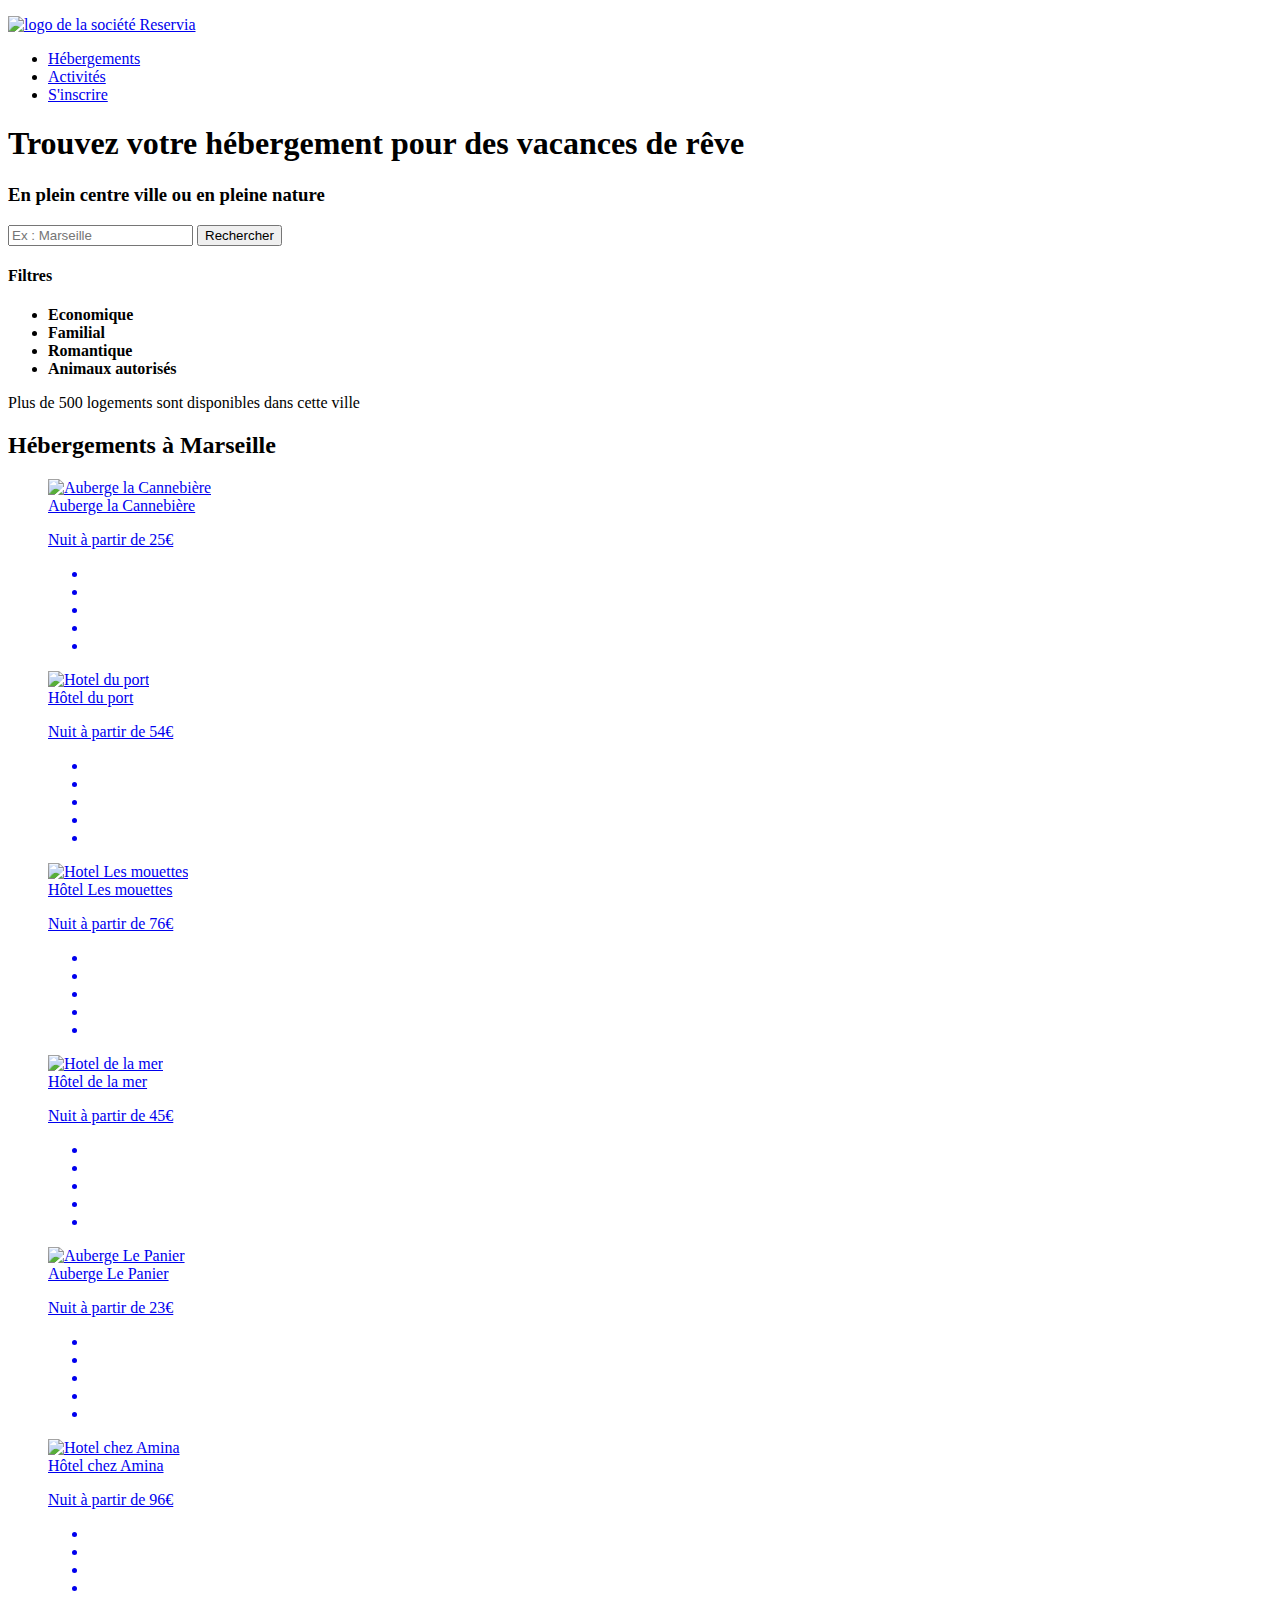
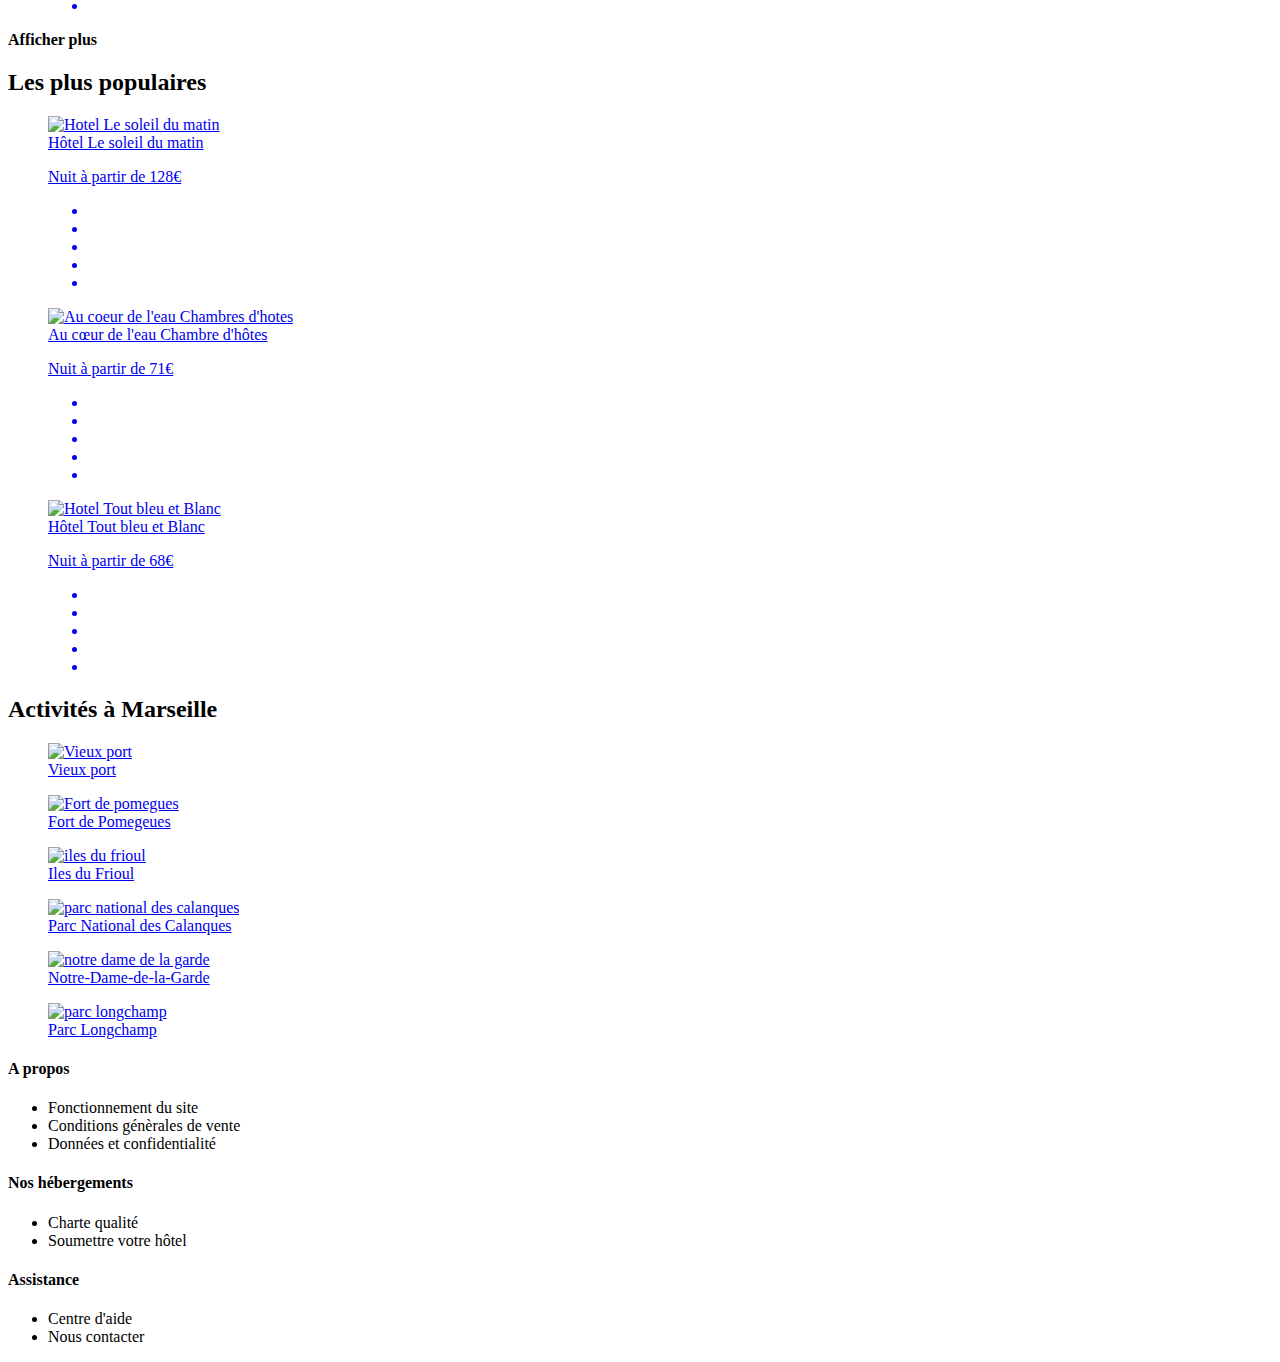
==== index.html @ 9725604c "Merge pull request #1 from littleblackman/patch-1" ====
<!DOCTYPE html>
<html lang="fr">

<head>
    <!-- configuration -->
    <meta name="viewport" content="initial-scale=1.0, width=device-width"/>
    <meta charset="utf-8"/>

    <!-- informations -->
    <title>Reservia</title>
    <meta name="description" content="Le site de Reservia, des hébergements de rêve"/>

    <!-- balise réseaux -->
     <!-- opengraph --->
    <meta property="og:title" content="" />
    <meta property="og:type" content="site" />
    <meta property="og:url" content="" />
    <meta property="og:description" content="" />

    <!-- style and script -->
    <link rel="stylesheet" href="style.css" />
    <script src="https://kit.fontawesome.com/b82f4d2f54.js" crossorigin="anonymous"></script>
    
</head>


<body>
    <header>

        <div id="topMenu">
            <p>
                <a href="#">
                    <img src="logo/Reservia@3x_mini2.png" id="Reservia" alt="logo de la société Reservia">
                </a>
            </p>

            <nav>
                <ul id="menu">

                    <li class="itemMenu" id="menu1"><a href="#Hebergements">Hébergements</a></li>
                    <li class="itemMenu" id="menu2"><a href="#Activites"> Activités</a></li>
                    <li id="menu3"><a id="register" href="#inscription"> S'inscrire</a></li>
                    
                </ul>
            </nav>
        </div>

        <h1>Trouvez votre hébergement pour des vacances de rêve</h1>
        <h3>En plein centre ville ou en pleine nature</h3>

        <form action="#" id="recherche">
            <i class="fas fa-map-marker-alt" id="icone"></i>
                <input id="barre" type="search" name="ville" placeholder="Ex : Marseille"/>
                <input id="searchText" type="submit" value="Rechercher"/>
                <span id="searchIcon"><i class="fas fa-search"></i></span>
        </form>

        <span>
            <div id="headerfiltres">
            <h4>Filtres</h4>
                <ul id="filtres">
                    
                    <li><i class="fas fa-money-bill-wave"></i><b>Economique</b></li>
                    <li><i class="fas fa-child"></i><b>Familial</b></li>
                    <li><i class="fas fa-heart"></i><b>Romantique</b></li>
                    <li><i class="fas fa-dog"></i><b>Animaux autorisés</b></li>

                </ul>
            </div>
        </span>

        <span>
            <i id="info" class="fas fa-info"></i>Plus de 500 logements sont disponibles dans cette ville
        </span>
    </header>

    <section>

        <div id="box1"> 
            <h2 id="Hebergements">Hébergements à Marseille</h2>

            <article id="article1">
                <figure class="images">
                    <a href="Cannebiere.html">
                        <img src="hebergements/la_cannebiere_mini.jpg" alt="Auberge la Cannebière"/>
                        <div>
                            <figcaption>Auberge la Cannebière</figcaption>
                            <p>Nuit à partir de 25€</p>

                                <ul class="etoiles">
                                    <li><i class="fas fa-star active"></i></li>
                                    <li><i class="fas fa-star active"></i></li>
                                    <li><i class="fas fa-star active"></i></li>
                                    <li><i class="fas fa-star active"></i></li>
                                    <li id="starnone"><i class="fas fa-star"></i></li>
                                </ul>
                        </div>
                    </a>
                </figure>

                <figure class="images">
                    <a href="Port.html">
                        <img src="hebergements/hotel_du_port_mini.jpg" alt="Hotel du port"/>
                        <figcaption>Hôtel du port</figcaption>
                        <p>Nuit à partir de 54€</p>

                            <ul class="etoiles">
                                <li><i class="fas fa-star active"></i></li>
                                <li><i class="fas fa-star active"></i></li>
                                <li><i class="fas fa-star active"></i></li>
                                <li><i class="fas fa-star active"></i></li>
                                <li><i class="fas fa-star active"></i></li>
                            </ul>

                    </a>
                </figure>

                <figure class="images">
                    <a href="Mouettes.html">
                        <img src="hebergements/les_mouettes_mini.jpg" alt="Hotel Les mouettes"/>
                        <figcaption>Hôtel Les mouettes</figcaption>
                        <p>Nuit à partir de 76€</p>

                            <ul class="etoiles">
                                <li><i class="fas fa-star active"></i></li>
                                <li><i class="fas fa-star active"></i></li>
                                <li><i class="fas fa-star active"></i></li>
                                <li><i class="fas fa-star active"></i></li>
                                <li><i class="fas fa-star"></i></li>
                            </ul>
                    </a>
                </figure>
            </article>

            <article>
                <figure class="images">
                    <a href="Mer.html">
                        <img src="hebergements/hotel_de_la_mer_mini.jpg" alt="Hotel de la mer"/>
                        <figcaption>Hôtel de la mer</figcaption>
                        <p>Nuit à partir de 45€</p>

                            <ul class="etoiles">
                                <li><i class="fas fa-star active"></i></li>
                                <li><i class="fas fa-star active"></i></li>
                                <li><i class="fas fa-star active"></i></li>
                                <li><i class="fas fa-star"></i></li>
                                <li><i class="fas fa-star"></i></li>
                            </ul>
                    </a>
                </figure>

                <figure class="images">
                    <a href="Panier.html">
                        <img src="hebergements/le_panier_mini.jpg" alt="Auberge Le Panier" />
                        <figcaption>Auberge Le Panier</figcaption>
                        <p>Nuit à partir de 23€</p>

                            <ul class="etoiles">
                                <li><i class="fas fa-star active"></i></li>
                                <li><i class="fas fa-star active"></i></li>
                                <li><i class="fas fa-star active"></i></li>
                                <li><i class="fas fa-star active"></i></li>
                                <li><i class="fas fa-star"></i></li>
                            </ul>
                    </a>
                </figure>

                <figure class="images"> 
                    <a href="Amina.html">
                        <img src="hebergements/chez_amina_mini.jpg" alt="Hotel chez Amina"/>
                        <figcaption>Hôtel chez Amina</figcaption>
                        <p>Nuit à partir de 96€</p>

                            <ul class="etoiles">
                                <li><i class="fas fa-star active"></i></li>
                                <li><i class="fas fa-star active"></i></li>
                                <li><i class="fas fa-star active"></i></li>
                                <li><i class="fas fa-star active"></i></li>
                                <li><i class="fas fa-star active"></i></li>
                            </ul>
                    </a>
                </figure>
            </article>
            <p><b>Afficher plus</b></p>
        </div>    
    
        <aside>   
            <div id="box2">
                <h2>Les plus populaires <i class="fas fa-chart-line"></i></h2>

                <figure class="minibox1">
                    <a href="Soleil.html">
                        <img src="hebergements/le_soleil_du_matin_mini.jpg" alt="Hotel Le soleil du matin" class="images1"/>
                        <div>
                            <figcaption>Hôtel Le soleil du matin</figcaption>
                            <p>Nuit à partir de 128€</p>
                                <ul class="etoiles">
                                    <li><i class="fas fa-star active"></i></li>
                                    <li><i class="fas fa-star active"></i></li>
                                    <li><i class="fas fa-star active"></i></li>
                                    <li><i class="fas fa-star active"></i></li>
                                    <li><i class="fas fa-star active"></i></li>
                                </ul>
                        </div>
                    </a>
                </figure>

                <figure class="minibox1">
                    <a href="Eau.html">
                        <img src="hebergements/au_coeur_de_leau_mini.jpg" alt="Au coeur de l'eau Chambres d'hotes" class="images1" />
                        <figcaption>Au cœur de l'eau Chambre d'hôtes</figcaption>
                        <p>Nuit à partir de 71€</p>
                            <ul class="etoiles">
                                <li><i class="fas fa-star active"></i></li>
                                <li><i class="fas fa-star active"></i></li>
                                <li><i class="fas fa-star active"></i></li>
                                <li><i class="fas fa-star active"></i></li>
                                <li><i class="fas fa-star"></i></li>
                            </ul>
                    </a>
                </figure>

                <figure class="minibox1">
                    <a href="BleuBlanc.html">
                        <img src="hebergements/tout_bleu_et_blanc_mini.jpg" alt="Hotel Tout bleu et Blanc" class="images1" />
                        <figcaption>Hôtel Tout bleu et Blanc</figcaption>
                        <p>Nuit à partir de 68€</p>
                            <ul class="etoiles">
                                <li><i class="fas fa-star active"></i></li>
                                <li><i class="fas fa-star active"></i></li>
                                <li><i class="fas fa-star active"></i></li>
                                <li><i class="fas fa-star active"></i></li>
                                <li><i class="fas fa-star"></i></li>
                            </ul>
                    </a>
                </figure>

            </div>
        </aside>
    </section>

    <section>
        <div id="box3">
            <h2 id="Activites">Activités à Marseille</h2>

            <article>
                <figure class="images2">
                    <a href="Vieux.html">
                        <img src="activites/Vieux_port_mini.jpg" alt="Vieux port" class="imgQueries" />
                        <figcaption>Vieux port</figcaption>
                    </a>
                </figure>

                <div id="minibox2">
                    <figure class="images2">
                        <a href="Fort.html">
                            <img src="activites/Fort_de_pomegues_mini.jpg" alt="Fort de pomegues"/>
                            <figcaption>Fort de Pomegeues</figcaption>
                        </a>
                    </figure>
                    <figure class="images2">
                        <a href="Iles.html">
                            <img src="activites/iles_du_frioul_mini.jpg" alt="iles du frioul"/>
                            <figcaption>Iles du Frioul</figcaption>
                        </a>
                    </figure>
                </div>

                <figure class="images2">
                    <a href="Parc.html">
                        <img src="activites/parc_national_des_calanques_mini.jpg" alt="parc national des calanques" class="imgQueries"/>
                        <figcaption>Parc National des Calanques</figcaption>
                    </a>
                </figure>

                <div id="minibox2">
                    
                    <figure class="images2">
                        <a href="Dame.html">
                            <img src="activites/notre_dame_de_la_garde_mini.jpg" alt="notre dame de la garde"/>
                            <figcaption>Notre-Dame-de-la-Garde</figcaption>
                        </a>
                    </figure>
                    <figure class="images2">
                        <a href="Longchamp.html">
                            <img src="activites/parc_longchamp_mini.jpg" alt="parc longchamp"/>
                            <figcaption>Parc Longchamp</figcaption>
                        </a>
                    </figure>
                </div>

            </article>
        </div>
    </section>

    <footer>
        <div id="footer1">
            <h4>A propos</h4>

            <ul class="footList">
                <li class="footText">Fonctionnement du site</li>
                <li class="footText">Conditions génèrales de vente</li>
                <li class="footText">Données et confidentialité</li>
            </ul>
        </div>

        <div id="footer2">
            <h4>Nos hébergements</h4>

            <ul class="footList">
                <li class="footText">Charte qualité</li>
                <li class="footText">Soumettre votre hôtel</li>
            </ul>
        </div>

        <div id="footer3">
            <h4>Assistance</h4>

            <ul class="footList">
                <li class="footText">Centre d'aide</li>
                <li class="footText">Nous contacter</li>
            </ul>
        </div>
    </footer>

</body>

</html>
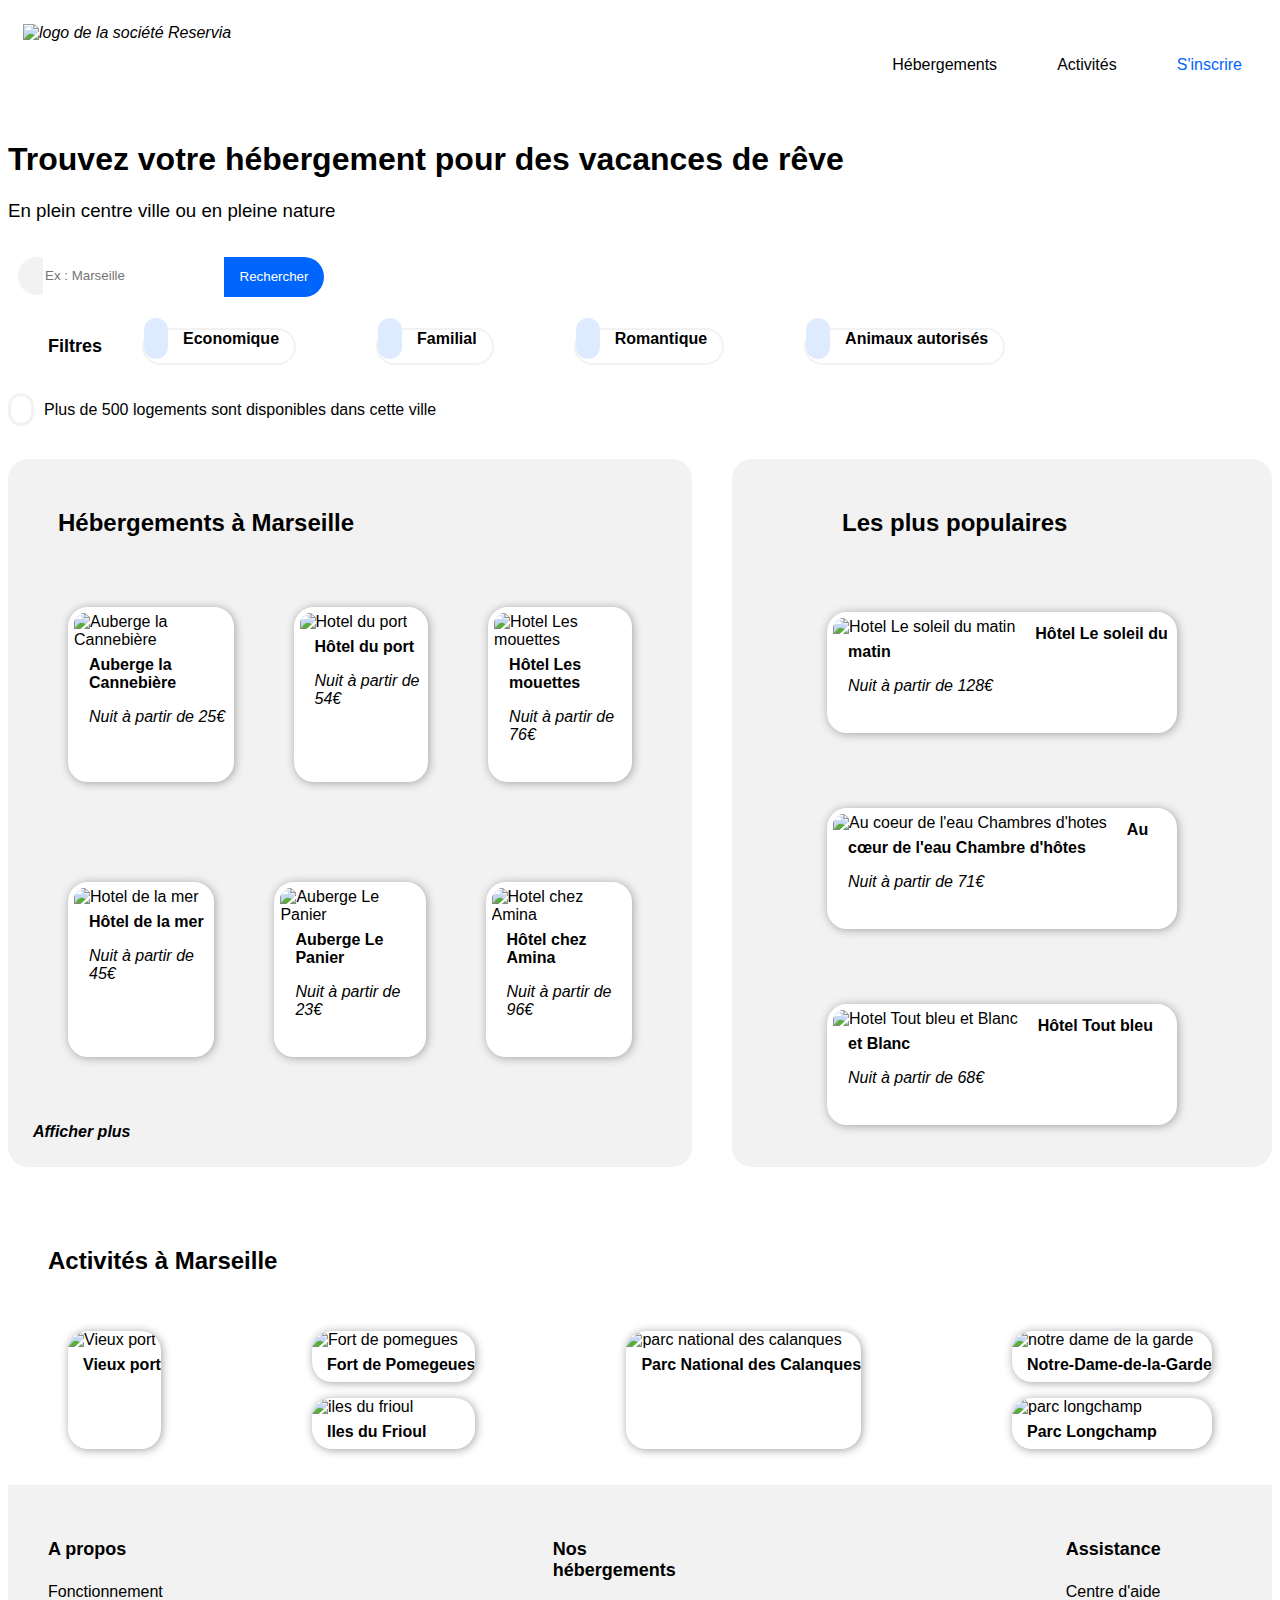
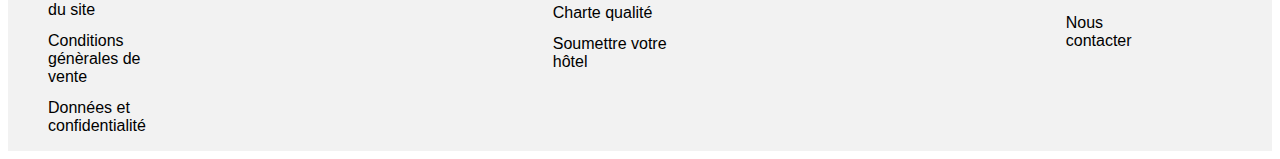
==== commit 7f4a7a5a: "Fin" ====
--- a/index.html
+++ b/index.html
@@ -189,7 +189,7 @@
                 <h2>Les plus populaires <i class="fas fa-chart-line"></i></h2>
 
                 <figure class="minibox1">
-                    <a href="Soleil.html">
+                    <a href="Soleil.html" class="imgMini">
                         <img src="hebergements/le_soleil_du_matin_mini.jpg" alt="Hotel Le soleil du matin" class="images1"/>
                         <div>
                             <figcaption>Hôtel Le soleil du matin</figcaption>
@@ -206,8 +206,9 @@
                 </figure>
 
                 <figure class="minibox1">
-                    <a href="Eau.html">
+                    <a href="Eau.html" class="imgMini">
                         <img src="hebergements/au_coeur_de_leau_mini.jpg" alt="Au coeur de l'eau Chambres d'hotes" class="images1" />
+                        <div>
                         <figcaption>Au cœur de l'eau Chambre d'hôtes</figcaption>
                         <p>Nuit à partir de 71€</p>
                             <ul class="etoiles">
@@ -217,12 +218,14 @@
                                 <li><i class="fas fa-star active"></i></li>
                                 <li><i class="fas fa-star"></i></li>
                             </ul>
+                        </div>    
                     </a>
                 </figure>
 
                 <figure class="minibox1">
-                    <a href="BleuBlanc.html">
+                    <a href="BleuBlanc.html" class="imgMini">
                         <img src="hebergements/tout_bleu_et_blanc_mini.jpg" alt="Hotel Tout bleu et Blanc" class="images1" />
+                        <div>
                         <figcaption>Hôtel Tout bleu et Blanc</figcaption>
                         <p>Nuit à partir de 68€</p>
                             <ul class="etoiles">
@@ -232,6 +235,7 @@
                                 <li><i class="fas fa-star active"></i></li>
                                 <li><i class="fas fa-star"></i></li>
                             </ul>
+                        </div>    
                     </a>
                 </figure>
 
--- a/style.css
+++ b/style.css
@@ -0,0 +1,644 @@
+@font-face {
+    font-family: "raleway";
+    src: url("fonts/Raleway-Italic-VariableFont_wght.ttf");
+    src: url("fonts/Raleway-VariableFont_wght.ttf");
+
+    font-weight: normal;
+    font-style: normal;
+}
+
+/* Balises */
+html
+{
+    font-family: "raleway", Impact, 'Arial Narrow Bold', sans-serif;
+}
+
+p
+{
+    font-style: italic;
+    margin-left: 15px;
+}
+
+a
+{
+    outline: none;
+    text-decoration: none; 
+    color: black;
+}
+
+#filtres b
+{
+    margin: 15px;
+}
+
+h2
+{
+    margin-left: 40px;
+    margin-top: 40px;
+    display: flex;
+    justify-content: space-between;
+}
+
+h3
+{
+    font-weight: normal;
+}
+
+h4
+{
+    font-size: 18px;
+    margin-left: 40px;
+}
+
+
+/* En tete*/
+
+header
+{
+    padding-bottom: 40px;
+}
+
+#topMenu
+{
+    display: flex;
+    justify-content: space-between;
+}
+
+#menu
+{
+    list-style: none;
+    display: flex;
+    justify-content: space-around;
+}
+
+.itemMenu:hover a
+{
+    color: #0065FC;
+}
+
+.itemMenu, #menu3
+{
+    border-top: 2px solid white;
+    padding: 30px;
+}
+
+.itemMenu:hover 
+{
+    border-top: 2px solid #0065FC;
+    color: #0065FC;
+}
+
+#register
+{
+    color: #0065FC;
+}
+
+#recherche
+{
+    margin-top: 35px;
+    margin-bottom: 15px;
+    display: flex;
+    justify-content: flex-start;
+}
+
+#icone
+{
+    background-color: #f2f2f2;
+    padding: 10px;
+    padding-left: 15px;
+    padding-right: 10px;
+    margin-bottom: 2px;
+    margin-left: 10px;
+    border: 1px solid none;
+    border-radius: 20px 0px 0px 20px;
+}
+
+#barre
+{
+    height: 38px;
+    border: none;
+}
+
+#searchText
+{
+    color: white;
+    background-color: #0065FC;
+    width: 100px;
+    height: 40px;
+    border-width: 0px;
+    border-radius: 0px 20px 20px 0px;
+}
+
+#searchIcon
+{
+    display: none;
+}
+
+
+/* Filtres */
+#headerfiltres
+{
+    display: flex;
+    flex-direction: row;
+    padding-bottom: 20px;
+}
+#filtres
+{
+    list-style: none;
+    display: flex;
+    flex-wrap: wrap;
+}
+
+#filtres li
+{
+    border: 2px solid #F2F2F2;
+    border-radius: 50px;
+    margin-right: 80px;
+}
+
+#filtres li:hover
+{
+    color: #0065FC;
+}
+
+#filtres i
+{
+    border: none #F2F2F2;
+    border-radius: 20px;
+    color: #0065FC;
+    background-color: #DEEBFF;
+    padding: 12px;
+}
+
+#filtres b
+{
+    margin: 15px;
+}
+
+#info
+{
+    border: 3px solid #F2F2F2;
+    border-radius: 40px;
+    color: #0065FC;
+    padding: 5px;
+    padding-right: 10px;
+    padding-left: 10px;
+    margin-right: 10px;
+}
+
+
+/* Boite n°1 */
+section
+{
+    display: flex;
+    justify-content: space-between;
+}
+
+#box1
+{
+    width: auto;
+    border: 1px;
+    border-radius: 20px;
+    background-color: #F2F2F2;
+    justify-content: space-around;
+    padding: 10px;
+    margin-right: 20px;
+}
+
+article
+{
+    display: flex;
+    justify-content: space-between;
+    padding: 20px;
+}
+
+.images
+{
+    margin: 30px;
+    border: 5px white solid;
+    border-radius: 20px;
+    background-color: white;
+    padding: 1px;
+    overflow: hidden;
+    box-shadow: 1px 1px 10px rgb(160, 160, 160);
+}
+
+.etoiles
+{
+    list-style: none;
+    display: flex;
+    padding-left: 10px;
+}
+
+.fa-star
+{
+    color: rgb(190, 190, 190);
+}
+
+.active
+{
+    color: #0065FC;
+}
+
+
+/* Boite n°2 */
+
+aside
+{
+    display: flex;
+}
+
+#box2
+{
+    width: 400px;
+    border: 1px;
+    border-radius: 20px;
+    background-color: #F2F2F2;
+    justify-content: space-around;
+    padding: 10px;
+    margin-left: 20px;
+    padding-right: 70px;
+    padding-left: 70px;
+}
+
+.minibox1
+{
+    margin: 25px;
+    margin-top: 75px;
+    border: 5px white solid;
+    border-radius: 20px;
+    background-color: white;
+    padding: 1px;
+    overflow: hidden;
+    box-shadow: 1px 1px 10px rgb(160, 160, 160);
+}
+
+.images1
+{
+    float: left;
+    margin-right: 20px;
+}
+
+
+/* Boite n°3 */
+
+#box3
+{
+    width: 1850px;
+    border-radius: 20px;
+    justify-content: space-between;
+    margin-top: 20px;
+    margin-top: 40px;
+    
+}
+
+.images2
+{
+    border: none;
+    border-radius: 20px;
+    background-color: white;
+    overflow: hidden;
+    box-shadow: 1px 1px 10px rgb(160, 160, 160);
+}
+
+.minibox2
+{
+    display: flex;
+    flex-direction: column;
+}
+
+figcaption
+{
+    margin-top: 7px;
+    font-weight: bold;
+    padding-left: 15px;
+    margin-bottom: 8px;
+}
+
+
+/* Pied de page */
+footer
+{
+    padding-top: 30px;
+    display: flex;
+    justify-content: start;
+    background-color: #F2F2F2;
+}
+
+#footer1, #footer2, #footer3
+{
+    padding-right: 350px;
+}
+
+.footList
+{
+    list-style: none;
+    
+}
+
+.footText
+{
+    margin-top: 13px;
+}
+
+/* Media Queries Tablet */
+
+@media screen and (max-width: 1025px)
+{
+    h2
+    {
+        font-size: 30px;
+        text-align: center;
+        width: 100%;
+    }
+
+    #filtres li
+    {
+        margin-bottom: 10px;
+    }
+
+    #box1:nth-child(1)
+    {
+        order: 2;
+        max-width: 1000px;
+        padding: 0px;
+        margin: 0px;
+        background-color: white;
+    }
+
+    .images
+    {
+        max-width: 240px;
+    }
+
+    .minibox1
+    {
+        max-width: 220px;
+    }
+
+    #box2:nth-child(2)
+    {
+        order: 1;
+        width: 1000px;
+    }
+
+    #box2:first-child
+    {
+        width: 100%;
+
+    }
+
+    #box2
+    {
+        width: 990px;
+        padding: 0px;
+        margin: 0px;
+        display: flex;
+        align-items: center;
+        flex-wrap: wrap;
+    }
+
+    .images1
+    {
+        float: none;
+        width: 220px;
+    }
+
+    section
+    {
+        flex-wrap: wrap;
+    }
+
+    article
+    {
+        display: flex;
+        flex-wrap: wrap;
+    }
+/*
+    .imgQueries
+    {
+        max-height: 200px;
+        width: 100%;
+    }
+*/
+    footer
+    {
+        display: flex;
+        flex-wrap: wrap;
+
+    }
+
+    #footer1, #footer2, #footer3
+    {
+        padding-right: 120px;
+    }
+}
+
+/* Media Queries Phones */
+
+@media screen and (max-width: 425px)
+{
+
+    /* General */
+
+    section
+    {
+        flex-direction: column;
+        justify-content: center;
+    }
+
+    article, aside
+    {
+        flex-direction: column;
+        width: auto;
+    }
+
+    article
+    {
+        padding: 1px;
+        max-width: 400px;
+    }
+
+    /* Balises */
+
+    h2
+    {
+        width: auto;
+        margin-left: 20px;
+    }
+
+    h4
+    {
+        margin-bottom: 0px;
+        margin-left: 10px;
+    }
+
+    /* En-tête */
+
+    #topMenu
+    {
+        flex-direction: column;
+    }
+
+    #menu1, #menu2
+    {
+        border-bottom: 2px solid white;
+    }
+
+    #menu3
+    {
+        position: absolute;
+        top: 18px;
+        right: 0px;
+        color: #0065FC;
+    }
+
+    #menu1:hover, #menu2:hover
+    {
+        border-top: 2px solid white;
+        border-bottom: 2px solid #0065FC;
+        color: #0065FC;
+    }
+
+    #recherche
+    {
+        margin-left: 50px;
+    }
+
+    #searchIcon
+    {
+        display: inline-block;
+    }
+
+    #searchText
+    {
+        display: none;
+    }
+
+    /* Filtres */
+
+    #headerfiltres
+    {
+        display: flex;
+        flex-wrap: wrap;
+        padding-bottom: 0px;
+    }
+
+    #filtres
+    {
+        display: flex;
+        flex-wrap: wrap;
+        justify-content: unset;
+        padding: 0px;
+    }
+
+    #filtres li 
+    {
+        margin-right: 10px;
+        margin-bottom: 10px;
+    }
+
+    /* Box 1 */
+
+    #box1:nth-child(1)
+    {
+        order: 2;
+        width: 360px;
+        background-color: white;
+        padding: 0px;
+        margin-right: auto;
+        margin-left: auto;
+    }
+
+    .images
+    {
+        margin: 10px;
+        max-width: 400px;
+    }
+
+    /* Box 2 */
+
+    aside
+    {
+        display: flex;
+        justify-content: center;
+    }
+
+    #box2:nth-child(2)
+    {
+        order: 1;
+    }
+
+    #box2
+    {
+        max-width: 360px;
+        margin: 0px;
+        padding: 0px;
+        margin-left: auto;
+        margin-right: auto;
+    }
+
+    .minibox1
+    {
+        margin-top: 1px;
+        max-height: 155px;
+        max-width: 400px;
+    }
+
+    .fa-chart-line
+    {
+        margin-right: 20px;
+    }
+
+    .images1
+    {
+        margin-right: 5px;
+    }
+
+    .imgMini
+    {
+        display: flex;
+    }
+
+    /* Box 3 */
+
+    #box3
+    {
+        margin-right: auto;
+        margin-left: auto;
+        max-width: 360px;
+    }
+
+    .images2
+    {
+        margin: 5px;
+        margin-bottom: 50px 
+    }
+
+    .imgQueries
+    {
+        max-height: 200px;
+        width: 100%;
+    }
+
+    /* Pied de page */
+
+    footer
+    {
+        flex-wrap: wrap;
+        flex-direction: column;
+        padding-left: 20px;
+    }
+
+    .footList
+    {
+        padding-left: 10px;
+    }
+
+    #footer1, #footer2, #footer3
+    {
+        padding-right: 200px;
+    }
+
+}
+
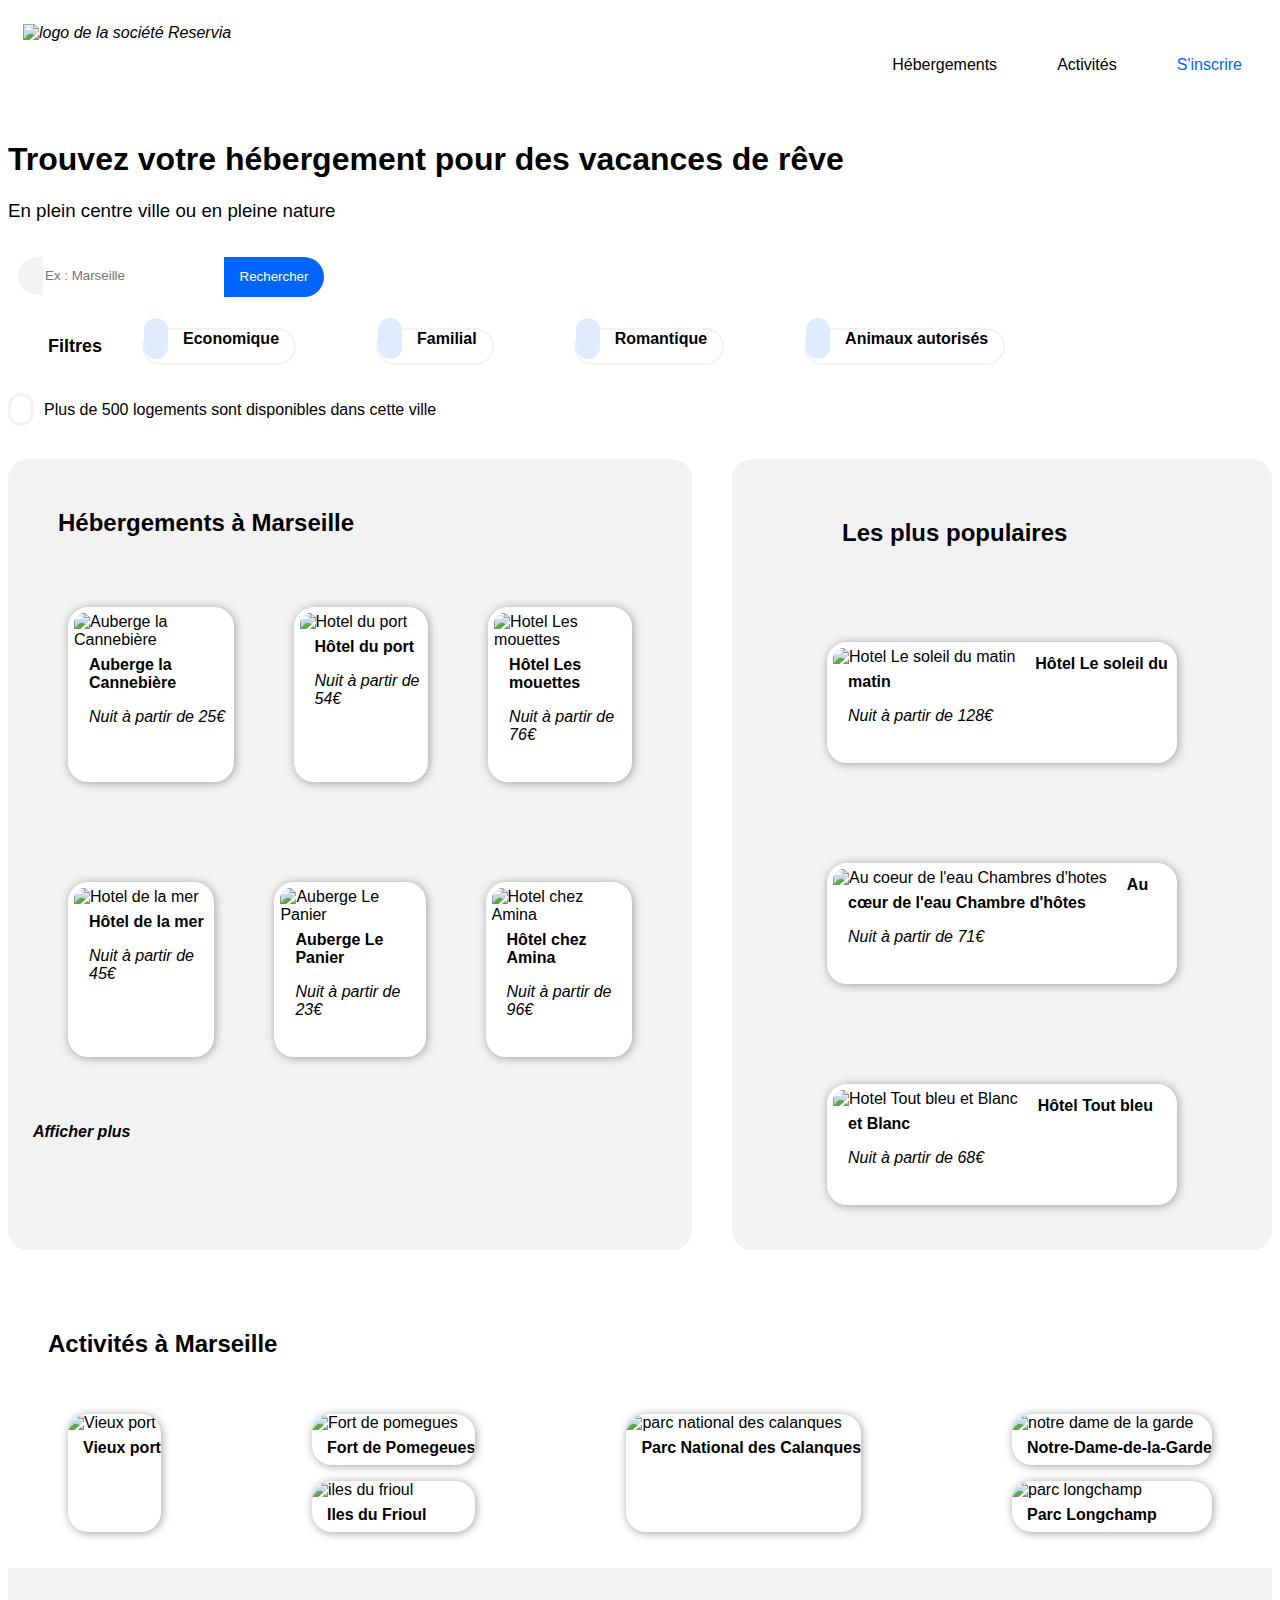
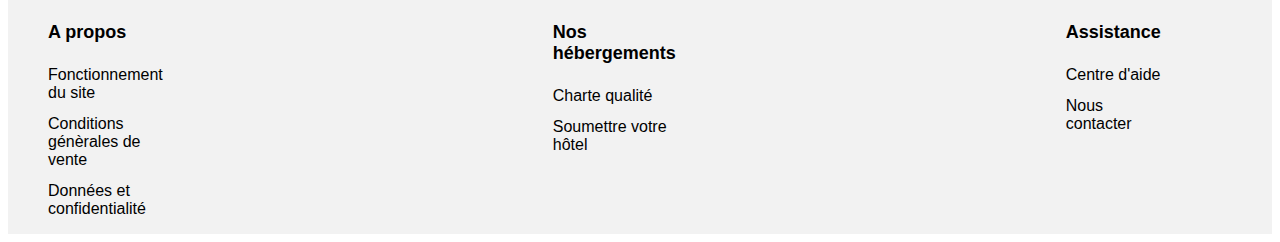
==== commit c4df3b63: "Fin Reservia" ====
--- a/index.html
+++ b/index.html
@@ -11,11 +11,10 @@
     <meta name="description" content="Le site de Reservia, des hébergements de rêve"/>
 
     <!-- balise réseaux -->
-     <!-- opengraph --->
-    <meta property="og:title" content="" />
-    <meta property="og:type" content="site" />
-    <meta property="og:url" content="" />
-    <meta property="og:description" content="" />
+    <meta property="og:title" content="Reservia"/>
+    <meta property="og:type" content="website"/>
+    <meta property="og:url" content=""/>
+    <meta property="og:description" content="Reservia, trouvez votre hébergement pour des vacances de rêve"/>
 
     <!-- style and script -->
     <link rel="stylesheet" href="style.css" />
@@ -184,61 +183,63 @@
             <p><b>Afficher plus</b></p>
         </div>    
     
-        <aside>   
+        <aside> 
+            
             <div id="box2">
                 <h2>Les plus populaires <i class="fas fa-chart-line"></i></h2>
 
-                <figure class="minibox1">
-                    <a href="Soleil.html" class="imgMini">
-                        <img src="hebergements/le_soleil_du_matin_mini.jpg" alt="Hotel Le soleil du matin" class="images1"/>
-                        <div>
-                            <figcaption>Hôtel Le soleil du matin</figcaption>
-                            <p>Nuit à partir de 128€</p>
+                <div id="box2cont">
+                    <figure class="minibox1">
+                        <a href="Soleil.html" class="imgMini">
+                            <img src="hebergements/le_soleil_du_matin_mini.jpg" alt="Hotel Le soleil du matin" class="images1"/>
+                            <div>
+                                <figcaption>Hôtel Le soleil du matin</figcaption>
+                                <p>Nuit à partir de 128€</p>
+                                    <ul class="etoiles">
+                                        <li><i class="fas fa-star active"></i></li>
+                                        <li><i class="fas fa-star active"></i></li>
+                                        <li><i class="fas fa-star active"></i></li>
+                                        <li><i class="fas fa-star active"></i></li>
+                                        <li><i class="fas fa-star active"></i></li>
+                                    </ul>
+                            </div>
+                        </a>
+                    </figure>
+
+                    <figure class="minibox1">
+                        <a href="Eau.html" class="imgMini">
+                            <img src="hebergements/au_coeur_de_leau_mini.jpg" alt="Au coeur de l'eau Chambres d'hotes" class="images1" />
+                            <div>
+                            <figcaption>Au cœur de l'eau Chambre d'hôtes</figcaption>
+                            <p>Nuit à partir de 71€</p>
                                 <ul class="etoiles">
                                     <li><i class="fas fa-star active"></i></li>
                                     <li><i class="fas fa-star active"></i></li>
                                     <li><i class="fas fa-star active"></i></li>
                                     <li><i class="fas fa-star active"></i></li>
-                                    <li><i class="fas fa-star active"></i></li>
+                                    <li><i class="fas fa-star"></i></li>
                                 </ul>
-                        </div>
-                    </a>
-                </figure>
-
-                <figure class="minibox1">
-                    <a href="Eau.html" class="imgMini">
-                        <img src="hebergements/au_coeur_de_leau_mini.jpg" alt="Au coeur de l'eau Chambres d'hotes" class="images1" />
-                        <div>
-                        <figcaption>Au cœur de l'eau Chambre d'hôtes</figcaption>
-                        <p>Nuit à partir de 71€</p>
-                            <ul class="etoiles">
-                                <li><i class="fas fa-star active"></i></li>
-                                <li><i class="fas fa-star active"></i></li>
-                                <li><i class="fas fa-star active"></i></li>
-                                <li><i class="fas fa-star active"></i></li>
-                                <li><i class="fas fa-star"></i></li>
-                            </ul>
-                        </div>    
-                    </a>
-                </figure>
-
-                <figure class="minibox1">
-                    <a href="BleuBlanc.html" class="imgMini">
-                        <img src="hebergements/tout_bleu_et_blanc_mini.jpg" alt="Hotel Tout bleu et Blanc" class="images1" />
-                        <div>
-                        <figcaption>Hôtel Tout bleu et Blanc</figcaption>
-                        <p>Nuit à partir de 68€</p>
-                            <ul class="etoiles">
-                                <li><i class="fas fa-star active"></i></li>
-                                <li><i class="fas fa-star active"></i></li>
-                                <li><i class="fas fa-star active"></i></li>
-                                <li><i class="fas fa-star active"></i></li>
-                                <li><i class="fas fa-star"></i></li>
-                            </ul>
-                        </div>    
-                    </a>
-                </figure>
-
+                            </div>    
+                        </a>
+                    </figure>
+
+                    <figure class="minibox1">
+                        <a href="BleuBlanc.html" class="imgMini">
+                            <img src="hebergements/tout_bleu_et_blanc_mini.jpg" alt="Hotel Tout bleu et Blanc" class="images1" />
+                            <div>
+                            <figcaption>Hôtel Tout bleu et Blanc</figcaption>
+                            <p>Nuit à partir de 68€</p>
+                                <ul class="etoiles">
+                                    <li><i class="fas fa-star active"></i></li>
+                                    <li><i class="fas fa-star active"></i></li>
+                                    <li><i class="fas fa-star active"></i></li>
+                                    <li><i class="fas fa-star active"></i></li>
+                                    <li><i class="fas fa-star"></i></li>
+                                </ul>
+                            </div>    
+                        </a>
+                    </figure>
+                </div>
             </div>
         </aside>
     </section>
--- a/style.css
+++ b/style.css
@@ -53,56 +53,47 @@
 
 /* En tete*/
 
-header
-{
+header{
     padding-bottom: 40px;
 }
 
-#topMenu
-{
+#topMenu{
     display: flex;
     justify-content: space-between;
 }
 
-#menu
-{
+#menu{
     list-style: none;
     display: flex;
     justify-content: space-around;
 }
 
-.itemMenu:hover a
-{
+.itemMenu:hover a{
     color: #0065FC;
 }
 
-.itemMenu, #menu3
-{
+.itemMenu, #menu3{
     border-top: 2px solid white;
     padding: 30px;
 }
 
-.itemMenu:hover 
-{
+.itemMenu:hover {
     border-top: 2px solid #0065FC;
     color: #0065FC;
 }
 
-#register
-{
+#register{
     color: #0065FC;
 }
 
-#recherche
-{
+#recherche{
     margin-top: 35px;
     margin-bottom: 15px;
     display: flex;
     justify-content: flex-start;
 }
 
-#icone
-{
+#icone{
     background-color: #f2f2f2;
     padding: 10px;
     padding-left: 15px;
@@ -113,14 +104,12 @@
     border-radius: 20px 0px 0px 20px;
 }
 
-#barre
-{
+#barre{
     height: 38px;
     border: none;
 }
 
-#searchText
-{
+#searchText{
     color: white;
     background-color: #0065FC;
     width: 100px;
@@ -129,8 +118,7 @@
     border-radius: 0px 20px 20px 0px;
 }
 
-#searchIcon
-{
+#searchIcon{
     display: none;
 }
 
@@ -243,26 +231,27 @@
 
 /* Boite n°2 */
 
-aside
-{
-    display: flex;
-}
-
 #box2
 {
     width: 400px;
     border: 1px;
     border-radius: 20px;
     background-color: #F2F2F2;
-    justify-content: space-around;
-    padding: 10px;
+    padding: 20px;
     margin-left: 20px;
     padding-right: 70px;
     padding-left: 70px;
 }
 
+#box2cont
+{
+    display: flex;
+    justify-content: space-around;
+    flex-wrap: wrap;
+}
 .minibox1
 {
+    width: 100%;
     margin: 25px;
     margin-top: 75px;
     border: 5px white solid;
@@ -345,17 +334,34 @@
 
 @media screen and (max-width: 1025px)
 {
+
+    /* Général */
+    
+    section
+    {
+        flex-wrap: wrap;
+    }
+
+    article
+    {
+        display: flex;
+        flex-wrap: wrap;
+    }
+
     h2
     {
         font-size: 30px;
         text-align: center;
-        width: 100%;
-    }
+    }
+
+    /* En-tête */
 
     #filtres li
     {
         margin-bottom: 10px;
     }
+
+    /* Box 1 */
 
     #box1:nth-child(1)
     {
@@ -376,6 +382,12 @@
         max-width: 220px;
     }
 
+    /* Box 2 */
+
+    .fa-chart-line
+    {
+        margin-left: 600px;
+    }
     #box2:nth-child(2)
     {
         order: 1;
@@ -398,29 +410,20 @@
         flex-wrap: wrap;
     }
 
+    #box2cont
+    {
+        width: 100%;
+        flex-wrap: wrap;
+    }
+
     .images1
     {
         float: none;
         width: 220px;
     }
 
-    section
-    {
-        flex-wrap: wrap;
-    }
-
-    article
-    {
-        display: flex;
-        flex-wrap: wrap;
-    }
-/*
-    .imgQueries
-    {
-        max-height: 200px;
-        width: 100%;
-    }
-*/
+    /* Pied de page */
+
     footer
     {
         display: flex;
@@ -465,6 +468,7 @@
     {
         width: auto;
         margin-left: 20px;
+        font-size: 20px;
     }
 
     h4
@@ -508,6 +512,16 @@
     #searchIcon
     {
         display: inline-block;
+        color: white;
+        border: 1px solid white;
+        border-radius: 10px;
+        background-color: #0065FC;
+        padding: 9px;
+    }
+
+    .fa-search
+    {
+        font-size: 14px;
     }
 
     #searchText
@@ -588,6 +602,7 @@
     .fa-chart-line
     {
         margin-right: 20px;
+        margin-left: 70px;
     }
 
     .images1
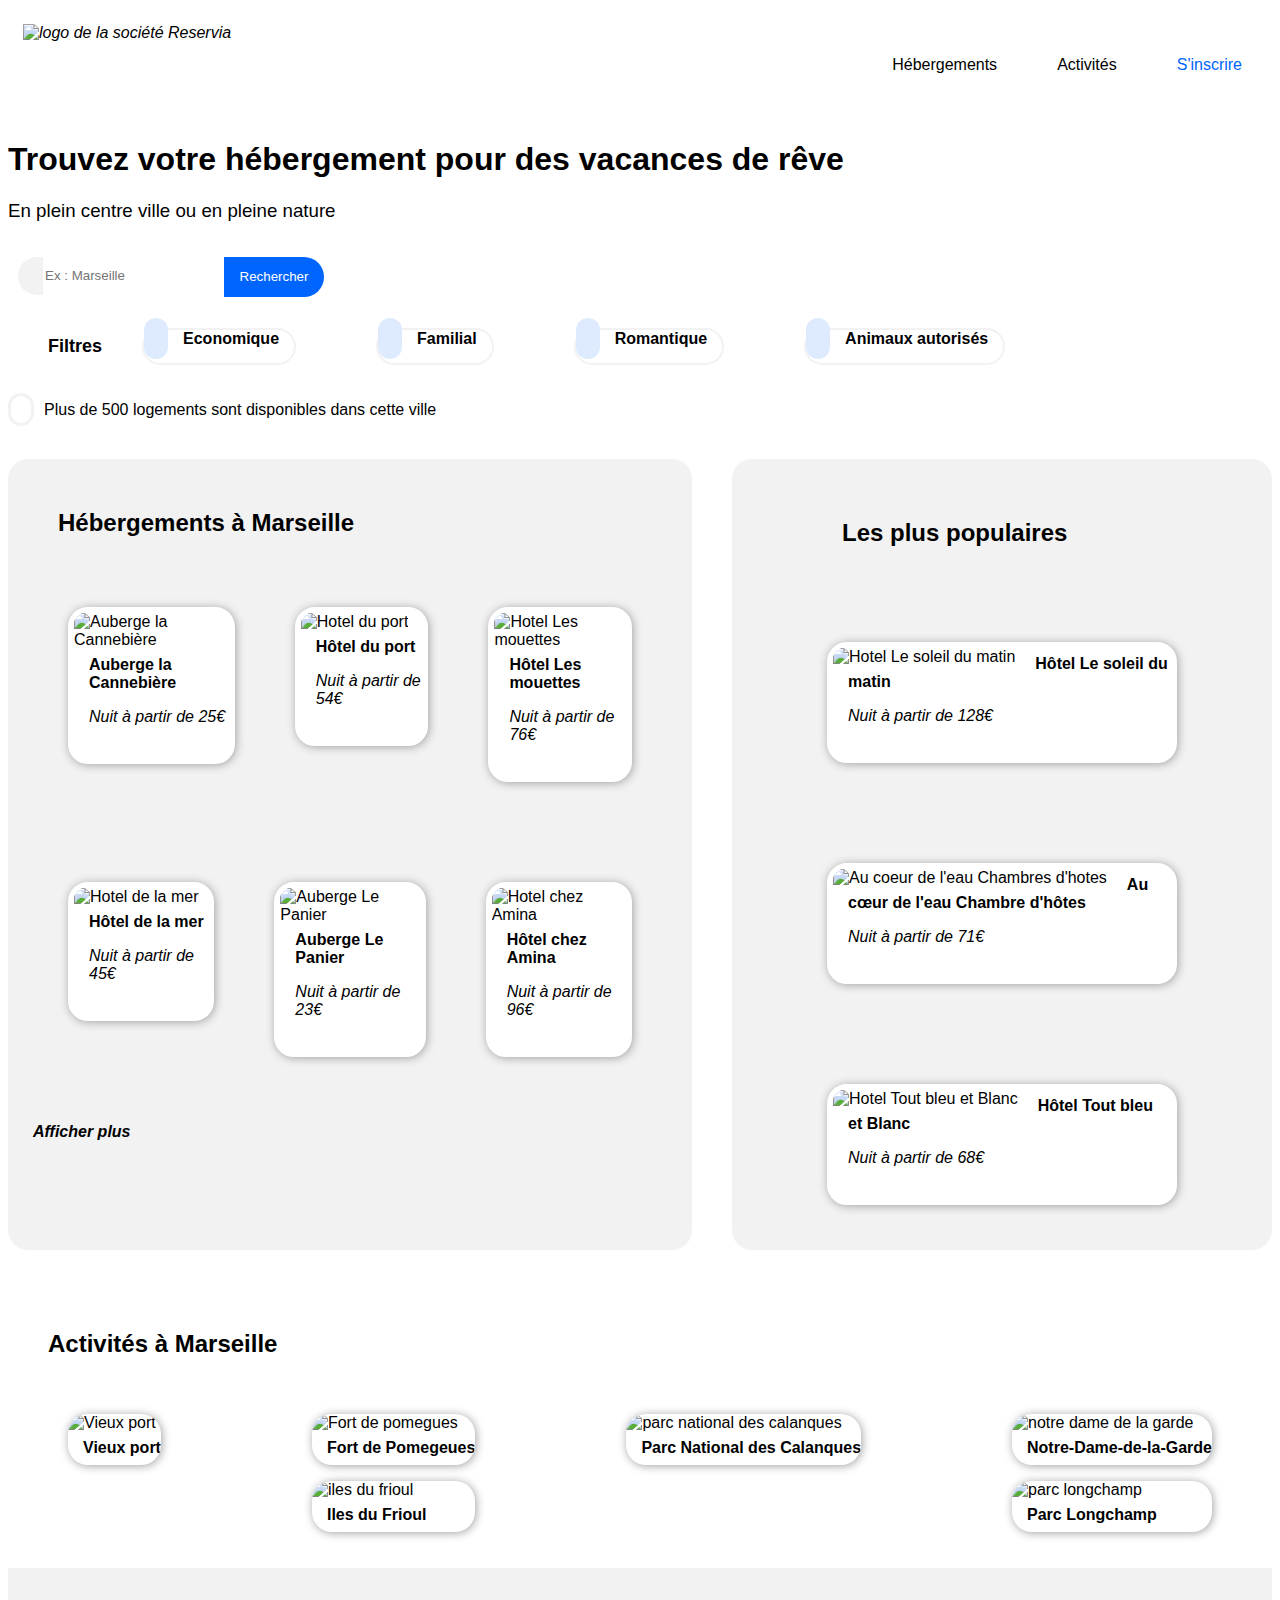
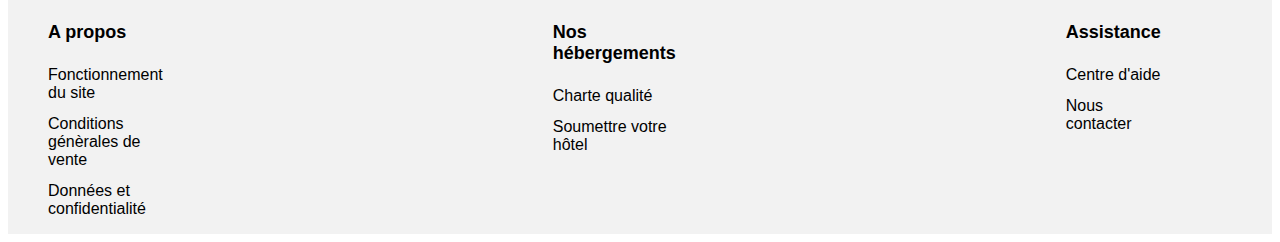
==== commit 61f3775a: "Modif post soutenance" ====
--- a/index.html
+++ b/index.html
@@ -54,8 +54,8 @@
                 <span id="searchIcon"><i class="fas fa-search"></i></span>
         </form>
 
-        <span>
-            <div id="headerfiltres">
+        <span id="headerfiltres">
+            
             <h4>Filtres</h4>
                 <ul id="filtres">
                     
@@ -65,7 +65,7 @@
                     <li><i class="fas fa-dog"></i><b>Animaux autorisés</b></li>
 
                 </ul>
-            </div>
+            
         </span>
 
         <span>
@@ -79,8 +79,9 @@
             <h2 id="Hebergements">Hébergements à Marseille</h2>
 
             <article id="article1">
-                <figure class="images">
-                    <a href="Cannebiere.html">
+                <a href="Cannebiere.html">
+                    <figure class="images">
+                    
                         <img src="hebergements/la_cannebiere_mini.jpg" alt="Auberge la Cannebière"/>
                         <div>
                             <figcaption>Auberge la Cannebière</figcaption>
@@ -94,11 +95,11 @@
                                     <li id="starnone"><i class="fas fa-star"></i></li>
                                 </ul>
                         </div>
-                    </a>
-                </figure>
-
-                <figure class="images">
-                    <a href="Port.html">
+                    </figure>
+                </a>
+
+                <a href="Port.html">
+                    <figure class="images">
                         <img src="hebergements/hotel_du_port_mini.jpg" alt="Hotel du port"/>
                         <figcaption>Hôtel du port</figcaption>
                         <p>Nuit à partir de 54€</p>
@@ -111,11 +112,11 @@
                                 <li><i class="fas fa-star active"></i></li>
                             </ul>
 
-                    </a>
-                </figure>
-
-                <figure class="images">
-                    <a href="Mouettes.html">
+                    </figure>
+                </a>
+
+                <a href="Mouettes.html">
+                    <figure class="images">
                         <img src="hebergements/les_mouettes_mini.jpg" alt="Hotel Les mouettes"/>
                         <figcaption>Hôtel Les mouettes</figcaption>
                         <p>Nuit à partir de 76€</p>
@@ -127,13 +128,13 @@
                                 <li><i class="fas fa-star active"></i></li>
                                 <li><i class="fas fa-star"></i></li>
                             </ul>
-                    </a>
-                </figure>
+                    </figure>
+                </a>
             </article>
 
             <article>
-                <figure class="images">
-                    <a href="Mer.html">
+                <a href="Mer.html">
+                    <figure class="images">
                         <img src="hebergements/hotel_de_la_mer_mini.jpg" alt="Hotel de la mer"/>
                         <figcaption>Hôtel de la mer</figcaption>
                         <p>Nuit à partir de 45€</p>
@@ -145,11 +146,11 @@
                                 <li><i class="fas fa-star"></i></li>
                                 <li><i class="fas fa-star"></i></li>
                             </ul>
-                    </a>
-                </figure>
-
-                <figure class="images">
-                    <a href="Panier.html">
+                    </figure>
+                </a>
+
+                <a href="Panier.html">
+                    <figure class="images">                  
                         <img src="hebergements/le_panier_mini.jpg" alt="Auberge Le Panier" />
                         <figcaption>Auberge Le Panier</figcaption>
                         <p>Nuit à partir de 23€</p>
@@ -161,11 +162,11 @@
                                 <li><i class="fas fa-star active"></i></li>
                                 <li><i class="fas fa-star"></i></li>
                             </ul>
-                    </a>
-                </figure>
-
-                <figure class="images"> 
-                    <a href="Amina.html">
+                    </figure>
+                </a>
+
+                <a href="Amina.html">
+                    <figure class="images">    
                         <img src="hebergements/chez_amina_mini.jpg" alt="Hotel chez Amina"/>
                         <figcaption>Hôtel chez Amina</figcaption>
                         <p>Nuit à partir de 96€</p>
@@ -177,8 +178,9 @@
                                 <li><i class="fas fa-star active"></i></li>
                                 <li><i class="fas fa-star active"></i></li>
                             </ul>
-                    </a>
-                </figure>
+                    </figure>
+                </a>
+
             </article>
             <p><b>Afficher plus</b></p>
         </div>    
@@ -189,8 +191,8 @@
                 <h2>Les plus populaires <i class="fas fa-chart-line"></i></h2>
 
                 <div id="box2cont">
-                    <figure class="minibox1">
-                        <a href="Soleil.html" class="imgMini">
+                    <a href="Soleil.html" class="imgMini">
+                        <figure class="minibox1">
                             <img src="hebergements/le_soleil_du_matin_mini.jpg" alt="Hotel Le soleil du matin" class="images1"/>
                             <div>
                                 <figcaption>Hôtel Le soleil du matin</figcaption>
@@ -203,11 +205,11 @@
                                         <li><i class="fas fa-star active"></i></li>
                                     </ul>
                             </div>
-                        </a>
-                    </figure>
-
-                    <figure class="minibox1">
-                        <a href="Eau.html" class="imgMini">
+                        </figure>
+                    </a>
+
+                    <a href="Eau.html" class="imgMini">
+                        <figure class="minibox1">
                             <img src="hebergements/au_coeur_de_leau_mini.jpg" alt="Au coeur de l'eau Chambres d'hotes" class="images1" />
                             <div>
                             <figcaption>Au cœur de l'eau Chambre d'hôtes</figcaption>
@@ -220,11 +222,11 @@
                                     <li><i class="fas fa-star"></i></li>
                                 </ul>
                             </div>    
-                        </a>
-                    </figure>
-
-                    <figure class="minibox1">
-                        <a href="BleuBlanc.html" class="imgMini">
+                        </figure>
+                    </a>
+
+                    <a href="BleuBlanc.html" class="imgMini">
+                        <figure class="minibox1">
                             <img src="hebergements/tout_bleu_et_blanc_mini.jpg" alt="Hotel Tout bleu et Blanc" class="images1" />
                             <div>
                             <figcaption>Hôtel Tout bleu et Blanc</figcaption>
@@ -237,8 +239,8 @@
                                     <li><i class="fas fa-star"></i></li>
                                 </ul>
                             </div>    
-                        </a>
-                    </figure>
+                        </figure>
+                    </a>
                 </div>
             </div>
         </aside>
@@ -249,49 +251,49 @@
             <h2 id="Activites">Activités à Marseille</h2>
 
             <article>
-                <figure class="images2">
-                    <a href="Vieux.html">
+                <a href="Vieux.html">
+                    <figure class="images2">
                         <img src="activites/Vieux_port_mini.jpg" alt="Vieux port" class="imgQueries" />
                         <figcaption>Vieux port</figcaption>
-                    </a>
-                </figure>
-
-                <div id="minibox2">
-                    <figure class="images2">
-                        <a href="Fort.html">
+                    </figure>
+                </a>
+
+                <div class="minibox2">
+                    <a href="Fort.html">
+                        <figure class="images2">
                             <img src="activites/Fort_de_pomegues_mini.jpg" alt="Fort de pomegues"/>
                             <figcaption>Fort de Pomegeues</figcaption>
-                        </a>
-                    </figure>
-                    <figure class="images2">
-                        <a href="Iles.html">
+                        </figure>
+                    </a>
+                    <a href="Iles.html">
+                        <figure class="images2">
                             <img src="activites/iles_du_frioul_mini.jpg" alt="iles du frioul"/>
                             <figcaption>Iles du Frioul</figcaption>
-                        </a>
-                    </figure>
+                        </figure>
+                    </a>
                 </div>
 
-                <figure class="images2">
-                    <a href="Parc.html">
+                <a href="Parc.html">
+                    <figure class="images2">
                         <img src="activites/parc_national_des_calanques_mini.jpg" alt="parc national des calanques" class="imgQueries"/>
                         <figcaption>Parc National des Calanques</figcaption>
-                    </a>
-                </figure>
-
-                <div id="minibox2">
+                    </figure>
+                </a>
+
+                <div class="minibox2">
                     
-                    <figure class="images2">
-                        <a href="Dame.html">
+                    <a href="Dame.html">
+                        <figure class="images2">
                             <img src="activites/notre_dame_de_la_garde_mini.jpg" alt="notre dame de la garde"/>
                             <figcaption>Notre-Dame-de-la-Garde</figcaption>
-                        </a>
-                    </figure>
-                    <figure class="images2">
-                        <a href="Longchamp.html">
+                        </figure>
+                    </a>
+                    <a href="Longchamp.html">
+                        <figure class="images2">
                             <img src="activites/parc_longchamp_mini.jpg" alt="parc longchamp"/>
                             <figcaption>Parc Longchamp</figcaption>
-                        </a>
-                    </figure>
+                        </figure>
+                    </a>
                 </div>
 
             </article>
--- a/style.css
+++ b/style.css
@@ -251,7 +251,7 @@
 }
 .minibox1
 {
-    width: 100%;
+    width: 338px;
     margin: 25px;
     margin-top: 75px;
     border: 5px white solid;
@@ -290,7 +290,7 @@
     box-shadow: 1px 1px 10px rgb(160, 160, 160);
 }
 
-.minibox2
+#minibox2
 {
     display: flex;
     flex-direction: column;
@@ -437,6 +437,130 @@
     }
 }
 
+@media screen and (max-width: 770px)
+{
+
+    /* Général */
+    
+    section
+    {
+        flex-wrap: wrap;
+    }
+
+    article
+    {
+        display: flex;
+        flex-wrap: wrap;
+    }
+
+    aside
+    {
+        max-width: 760px;
+    }
+
+    h2
+    {
+        font-size: 30px;
+        text-align: center;
+    }
+
+    /* En-tête */
+
+    #filtres li
+    {
+        margin-bottom: 10px;
+    }
+
+    /* Box 1 */
+
+    #box1:nth-child(1)
+    {
+        order: 2;
+        max-width: 1000px;
+        padding: 0px;
+        margin: 0px;
+        background-color: white;
+    }
+
+    .images
+    {
+        max-width: 200px;
+        margin-left: 12px;
+        margin-right: 12px;
+    }
+
+    .minibox1
+    {
+        max-width: 200px;
+        margin-left: 10px;
+        margin-right: 10px;
+    }
+
+    /* Box 2 */
+
+    .fa-chart-line
+    {
+        margin-left: 400px;
+    }
+
+    #box2:nth-child(2)
+    {
+        order: 1;
+        width: 1000px;
+    }
+
+    #box2:first-child
+    {
+        width: 100%;
+
+    }
+
+    #box2
+    {
+        width: 990px;
+        padding: 0px;
+        margin: 0px;
+        display: flex;
+        align-items: center;
+        flex-wrap: wrap;
+    }
+
+    #box2cont
+    {
+        width: 100%;
+        flex-wrap: wrap;
+    }
+
+    .images1
+    {
+        float: none;
+        width: 220px;
+    }
+
+    /* Box 3 */
+
+    .images2
+    {
+        max-width: 275px;
+        margin-left: 10px;
+        margin-right: 10px;
+    }
+
+    /* Pied de page */
+
+    footer
+    {
+        display: flex;
+        flex-wrap: wrap;
+
+    }
+
+    #footer1, #footer2, #footer3
+    {
+        padding-right: 40px;
+    }
+}
+
 /* Media Queries Phones */
 
 @media screen and (max-width: 425px)
@@ -475,6 +599,7 @@
     {
         margin-bottom: 0px;
         margin-left: 10px;
+        font-size: 22px;
     }
 
     /* En-tête */
@@ -484,10 +609,16 @@
         flex-direction: column;
     }
 
-    #menu1, #menu2
+    #menu
+    {
+        padding: 0px;
+        border-bottom: 1px solid rgb(190, 190, 190);
+    }
+
+    /* #menu1, #menu2
     {
         border-bottom: 2px solid white;
-    }
+    } */
 
     #menu3
     {
@@ -590,13 +721,14 @@
         padding: 0px;
         margin-left: auto;
         margin-right: auto;
+        border-radius: 0px;
     }
 
     .minibox1
     {
         margin-top: 1px;
         max-height: 155px;
-        max-width: 400px;
+        max-width: 330px;
     }
 
     .fa-chart-line
@@ -607,7 +739,10 @@
 
     .images1
     {
-        margin-right: 5px;
+        margin-right: 15px;
+        max-height: 155px;
+        max-width: 156px;
+        float: left;
     }
 
     .imgMini
@@ -627,7 +762,8 @@
     .images2
     {
         margin: 5px;
-        margin-bottom: 50px 
+        margin-bottom: 50px;
+        margin-left: 45px;
     }
 
     .imgQueries
@@ -643,6 +779,7 @@
         flex-wrap: wrap;
         flex-direction: column;
         padding-left: 20px;
+        font-size: 17px;
     }
 
     .footList
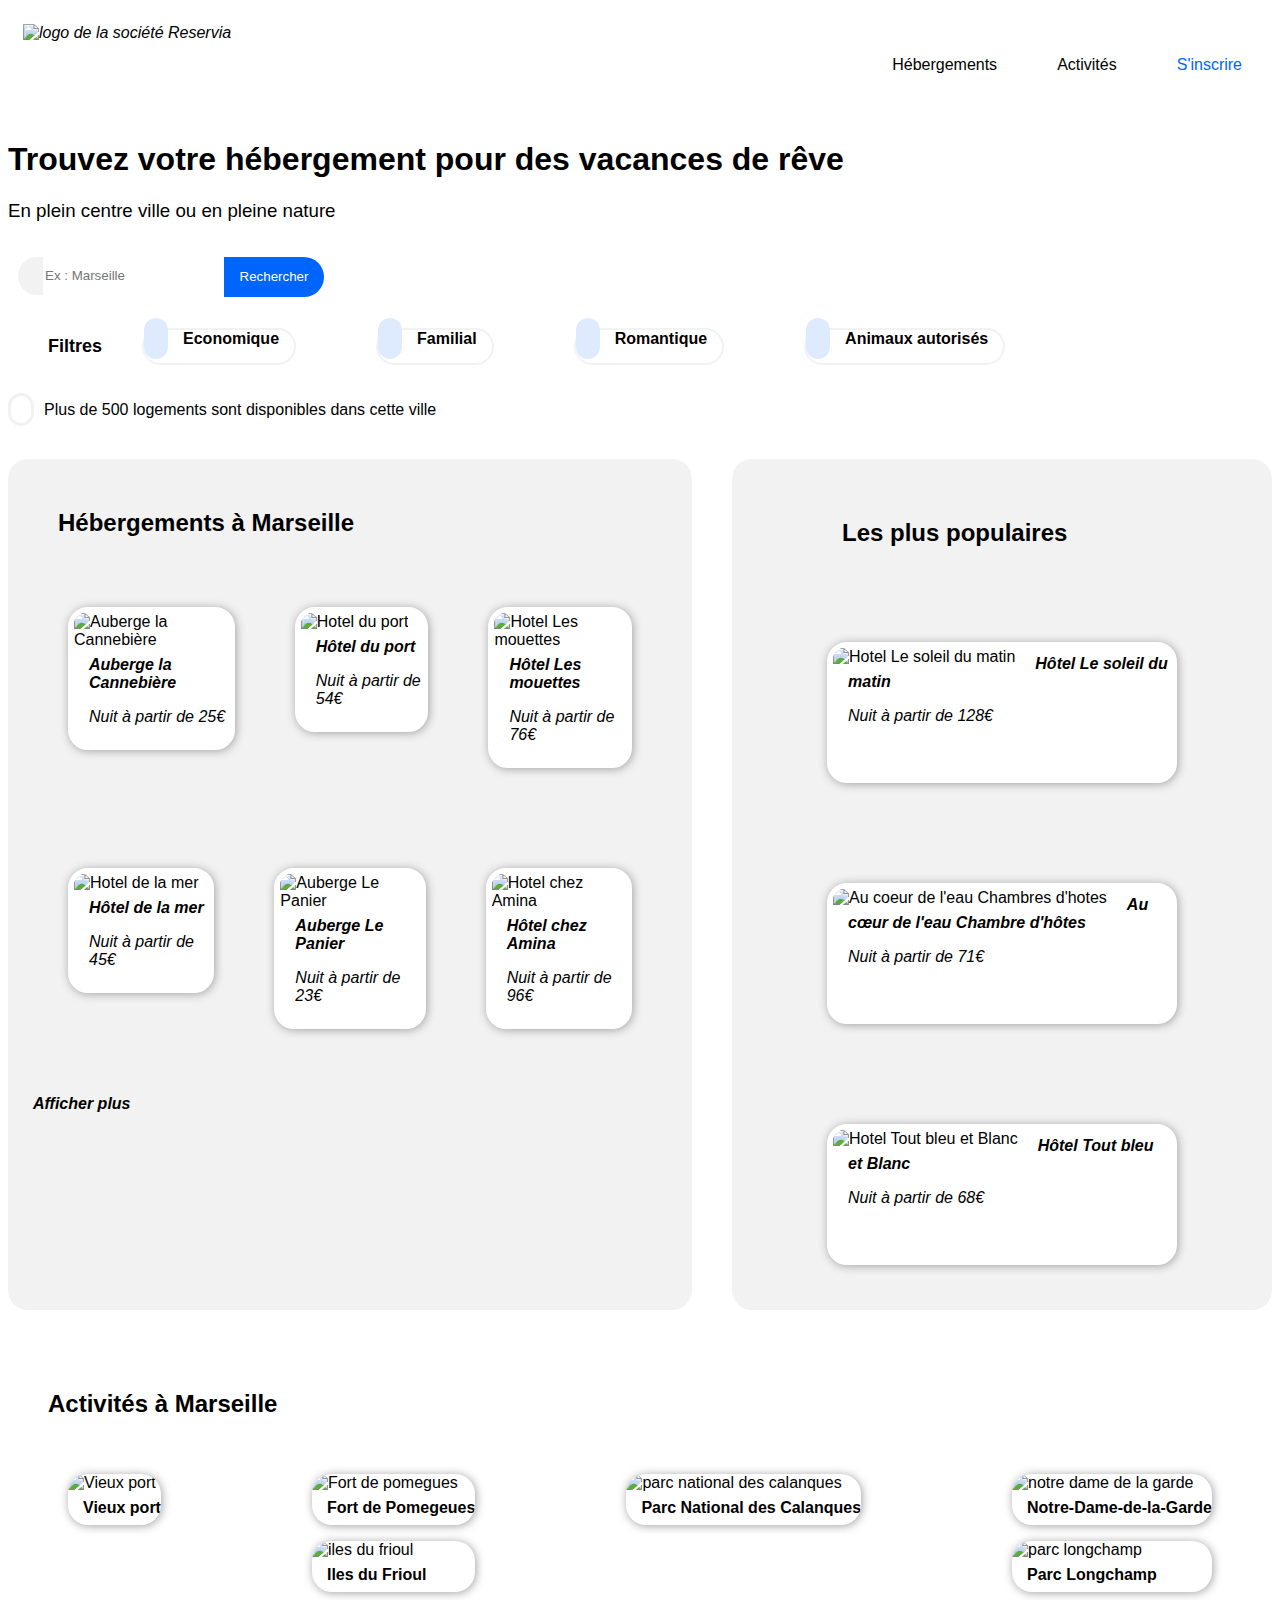
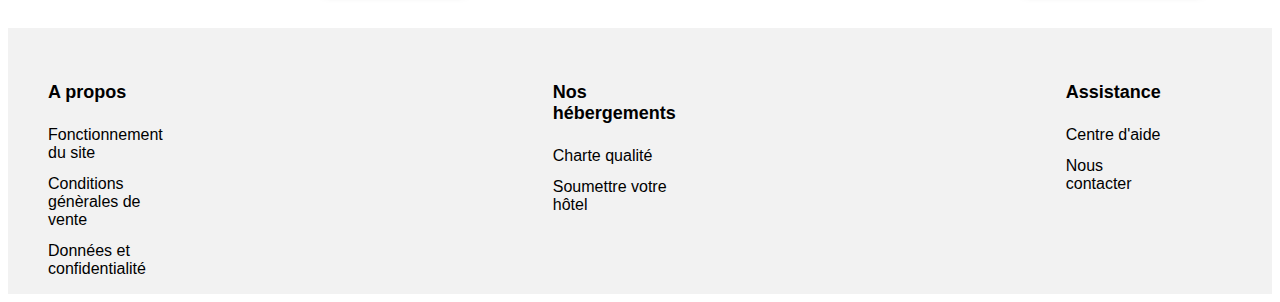
==== commit a0f40d37: "Post soutenance Fin" ====
--- a/index.html
+++ b/index.html
@@ -54,7 +54,7 @@
                 <span id="searchIcon"><i class="fas fa-search"></i></span>
         </form>
 
-        <span id="headerfiltres">
+        <div id="headerfiltres">
             
             <h4>Filtres</h4>
                 <ul id="filtres">
@@ -66,7 +66,7 @@
 
                 </ul>
             
-        </span>
+        </div>
 
         <span>
             <i id="info" class="fas fa-info"></i>Plus de 500 logements sont disponibles dans cette ville
@@ -76,110 +76,108 @@
     <section>
 
         <div id="box1"> 
-            <h2 id="Hebergements">Hébergements à Marseille</h2>
-
-            <article id="article1">
+           <h2 id="Hebergements">Hébergements à Marseille</h2>
+
+            <article id="article1"> 
+                <h5>Hébergements à Marseille</h5>
                 <a href="Cannebiere.html">
-                    <figure class="images">
-                    
+                    <div class="images">
                         <img src="hebergements/la_cannebiere_mini.jpg" alt="Auberge la Cannebière"/>
-                        <div>
-                            <figcaption>Auberge la Cannebière</figcaption>
-                            <p>Nuit à partir de 25€</p>
-
-                                <ul class="etoiles">
-                                    <li><i class="fas fa-star active"></i></li>
-                                    <li><i class="fas fa-star active"></i></li>
-                                    <li><i class="fas fa-star active"></i></li>
-                                    <li><i class="fas fa-star active"></i></li>
-                                    <li id="starnone"><i class="fas fa-star"></i></li>
-                                </ul>
-                        </div>
-                    </figure>
+                        <p class="description">Auberge la Cannebière</p> 
+                        <p>Nuit à partir de 25€</p>
+
+                    <ul class="etoiles">
+                        <li><i class="fas fa-star active"></i></li>
+                        <li><i class="fas fa-star active"></i></li>
+                        <li><i class="fas fa-star active"></i></li>
+                        <li><i class="fas fa-star active"></i></li>
+                        <li id="starnone"><i class="fas fa-star"></i></li>
+                    </ul>
+                    </div>
                 </a>
 
                 <a href="Port.html">
-                    <figure class="images">
+                    <div class="images">
                         <img src="hebergements/hotel_du_port_mini.jpg" alt="Hotel du port"/>
-                        <figcaption>Hôtel du port</figcaption>
+                        <p class="description">Hôtel du port</p>
                         <p>Nuit à partir de 54€</p>
-
-                            <ul class="etoiles">
-                                <li><i class="fas fa-star active"></i></li>
-                                <li><i class="fas fa-star active"></i></li>
-                                <li><i class="fas fa-star active"></i></li>
-                                <li><i class="fas fa-star active"></i></li>
-                                <li><i class="fas fa-star active"></i></li>
-                            </ul>
-
-                    </figure>
+                    
+                        <ul class="etoiles">
+                            <li><i class="fas fa-star active"></i></li>
+                            <li><i class="fas fa-star active"></i></li>
+                            <li><i class="fas fa-star active"></i></li>
+                            <li><i class="fas fa-star active"></i></li>
+                            <li><i class="fas fa-star active"></i></li>
+                        </ul>
+                    </div>
                 </a>
 
                 <a href="Mouettes.html">
-                    <figure class="images">
+                    <div class="images">
                         <img src="hebergements/les_mouettes_mini.jpg" alt="Hotel Les mouettes"/>
-                        <figcaption>Hôtel Les mouettes</figcaption>
-                        <p>Nuit à partir de 76€</p>
-
-                            <ul class="etoiles">
-                                <li><i class="fas fa-star active"></i></li>
-                                <li><i class="fas fa-star active"></i></li>
-                                <li><i class="fas fa-star active"></i></li>
-                                <li><i class="fas fa-star active"></i></li>
-                                <li><i class="fas fa-star"></i></li>
-                            </ul>
-                    </figure>
+                        <p class="description">Hôtel Les mouettes</p>
+                        <p>Nuit à partir de 76€</p>                      
+                    
+                        <ul class="etoiles">
+                            <li><i class="fas fa-star active"></i></li>
+                            <li><i class="fas fa-star active"></i></li>
+                            <li><i class="fas fa-star active"></i></li>
+                            <li><i class="fas fa-star active"></i></li>
+                            <li><i class="fas fa-star"></i></li>
+                        </ul>
+                    </div>
                 </a>
             </article>
 
             <article>
+                <h5>Hébergmennts à Marseille</h5>
                 <a href="Mer.html">
-                    <figure class="images">
+                    <div class="images">
                         <img src="hebergements/hotel_de_la_mer_mini.jpg" alt="Hotel de la mer"/>
-                        <figcaption>Hôtel de la mer</figcaption>
+                        <p class="description">Hôtel de la mer</p>
                         <p>Nuit à partir de 45€</p>
-
-                            <ul class="etoiles">
-                                <li><i class="fas fa-star active"></i></li>
-                                <li><i class="fas fa-star active"></i></li>
-                                <li><i class="fas fa-star active"></i></li>
-                                <li><i class="fas fa-star"></i></li>
-                                <li><i class="fas fa-star"></i></li>
-                            </ul>
-                    </figure>
+                    
+                        <ul class="etoiles">
+                            <li><i class="fas fa-star active"></i></li>
+                            <li><i class="fas fa-star active"></i></li>
+                            <li><i class="fas fa-star active"></i></li>
+                            <li><i class="fas fa-star"></i></li>
+                            <li><i class="fas fa-star"></i></li>
+                        </ul> 
+                    </div>                  
                 </a>
 
                 <a href="Panier.html">
-                    <figure class="images">                  
+                    <div class="images">                  
                         <img src="hebergements/le_panier_mini.jpg" alt="Auberge Le Panier" />
-                        <figcaption>Auberge Le Panier</figcaption>
+                        <p class="description">Auberge Le Panier</p>
                         <p>Nuit à partir de 23€</p>
-
-                            <ul class="etoiles">
-                                <li><i class="fas fa-star active"></i></li>
-                                <li><i class="fas fa-star active"></i></li>
-                                <li><i class="fas fa-star active"></i></li>
-                                <li><i class="fas fa-star active"></i></li>
-                                <li><i class="fas fa-star"></i></li>
-                            </ul>
-                    </figure>
-                </a>
-
-                <a href="Amina.html">
-                    <figure class="images">    
+                                           
+                        <ul class="etoiles">
+                            <li><i class="fas fa-star active"></i></li>
+                            <li><i class="fas fa-star active"></i></li>
+                            <li><i class="fas fa-star active"></i></li>
+                            <li><i class="fas fa-star active"></i></li>
+                            <li><i class="fas fa-star"></i></li>
+                        </ul>    
+                    </div>                   
+                </a>
+
+                <a href="Amina.html" >
+                    <div class="images">    
                         <img src="hebergements/chez_amina_mini.jpg" alt="Hotel chez Amina"/>
-                        <figcaption>Hôtel chez Amina</figcaption>
+                        <p class="description">Hôtel chez Amina</p>
                         <p>Nuit à partir de 96€</p>
-
-                            <ul class="etoiles">
-                                <li><i class="fas fa-star active"></i></li>
-                                <li><i class="fas fa-star active"></i></li>
-                                <li><i class="fas fa-star active"></i></li>
-                                <li><i class="fas fa-star active"></i></li>
-                                <li><i class="fas fa-star active"></i></li>
-                            </ul>
-                    </figure>
-                </a>
+                                           
+                        <ul class="etoiles">
+                            <li><i class="fas fa-star active"></i></li>
+                            <li><i class="fas fa-star active"></i></li>
+                            <li><i class="fas fa-star active"></i></li>
+                            <li><i class="fas fa-star active"></i></li>
+                            <li><i class="fas fa-star active"></i></li>
+                        </ul>
+                    </div>
+               </a>
 
             </article>
             <p><b>Afficher plus</b></p>
@@ -195,9 +193,9 @@
                         <figure class="minibox1">
                             <img src="hebergements/le_soleil_du_matin_mini.jpg" alt="Hotel Le soleil du matin" class="images1"/>
                             <div>
-                                <figcaption>Hôtel Le soleil du matin</figcaption>
+                                <p class="description">Hôtel Le soleil du matin</p>
                                 <p>Nuit à partir de 128€</p>
-                                    <ul class="etoiles">
+                                    <ul class="etoiles etoilesbis">
                                         <li><i class="fas fa-star active"></i></li>
                                         <li><i class="fas fa-star active"></i></li>
                                         <li><i class="fas fa-star active"></i></li>
@@ -212,9 +210,9 @@
                         <figure class="minibox1">
                             <img src="hebergements/au_coeur_de_leau_mini.jpg" alt="Au coeur de l'eau Chambres d'hotes" class="images1" />
                             <div>
-                            <figcaption>Au cœur de l'eau Chambre d'hôtes</figcaption>
+                            <p class="description">Au cœur de l'eau Chambre d'hôtes</p>
                             <p>Nuit à partir de 71€</p>
-                                <ul class="etoiles">
+                                <ul class="etoiles etoilesbis">
                                     <li><i class="fas fa-star active"></i></li>
                                     <li><i class="fas fa-star active"></i></li>
                                     <li><i class="fas fa-star active"></i></li>
@@ -229,9 +227,9 @@
                         <figure class="minibox1">
                             <img src="hebergements/tout_bleu_et_blanc_mini.jpg" alt="Hotel Tout bleu et Blanc" class="images1" />
                             <div>
-                            <figcaption>Hôtel Tout bleu et Blanc</figcaption>
+                            <p class="description">Hôtel Tout bleu et Blanc</p>
                             <p>Nuit à partir de 68€</p>
-                                <ul class="etoiles">
+                                <ul class="etoiles etoilesbis">
                                     <li><i class="fas fa-star active"></i></li>
                                     <li><i class="fas fa-star active"></i></li>
                                     <li><i class="fas fa-star active"></i></li>
@@ -251,6 +249,7 @@
             <h2 id="Activites">Activités à Marseille</h2>
 
             <article>
+                <h5>Activités à Marseille</h5>
                 <a href="Vieux.html">
                     <figure class="images2">
                         <img src="activites/Vieux_port_mini.jpg" alt="Vieux port" class="imgQueries" />
--- a/style.css
+++ b/style.css
@@ -48,6 +48,11 @@
 {
     font-size: 18px;
     margin-left: 40px;
+}
+
+h5
+{
+    display: none;
 }
 
 
@@ -216,6 +221,13 @@
     list-style: none;
     display: flex;
     padding-left: 10px;
+    margin-bottom: 2px;
+}
+
+.etoilesbis
+{
+    padding-left: 0px;
+    margin-top: 50px;
 }
 
 .fa-star
@@ -296,6 +308,13 @@
     flex-direction: column;
 }
 
+.description
+{
+    margin-top: 7px;
+    font-weight: bold;
+    margin-bottom: 8px;
+}
+
 figcaption
 {
     margin-top: 7px;
@@ -535,6 +554,12 @@
     {
         float: none;
         width: 220px;
+    }
+
+    .etoilesbis
+    {
+        margin-left: 15px;
+        margin-top: 0px;
     }
 
     /* Box 3 */
@@ -750,6 +775,12 @@
         display: flex;
     }
 
+    .etoilesbis
+    {
+        padding-left: 0px;
+        margin-top: 50px;
+    }
+
     /* Box 3 */
 
     #box3
